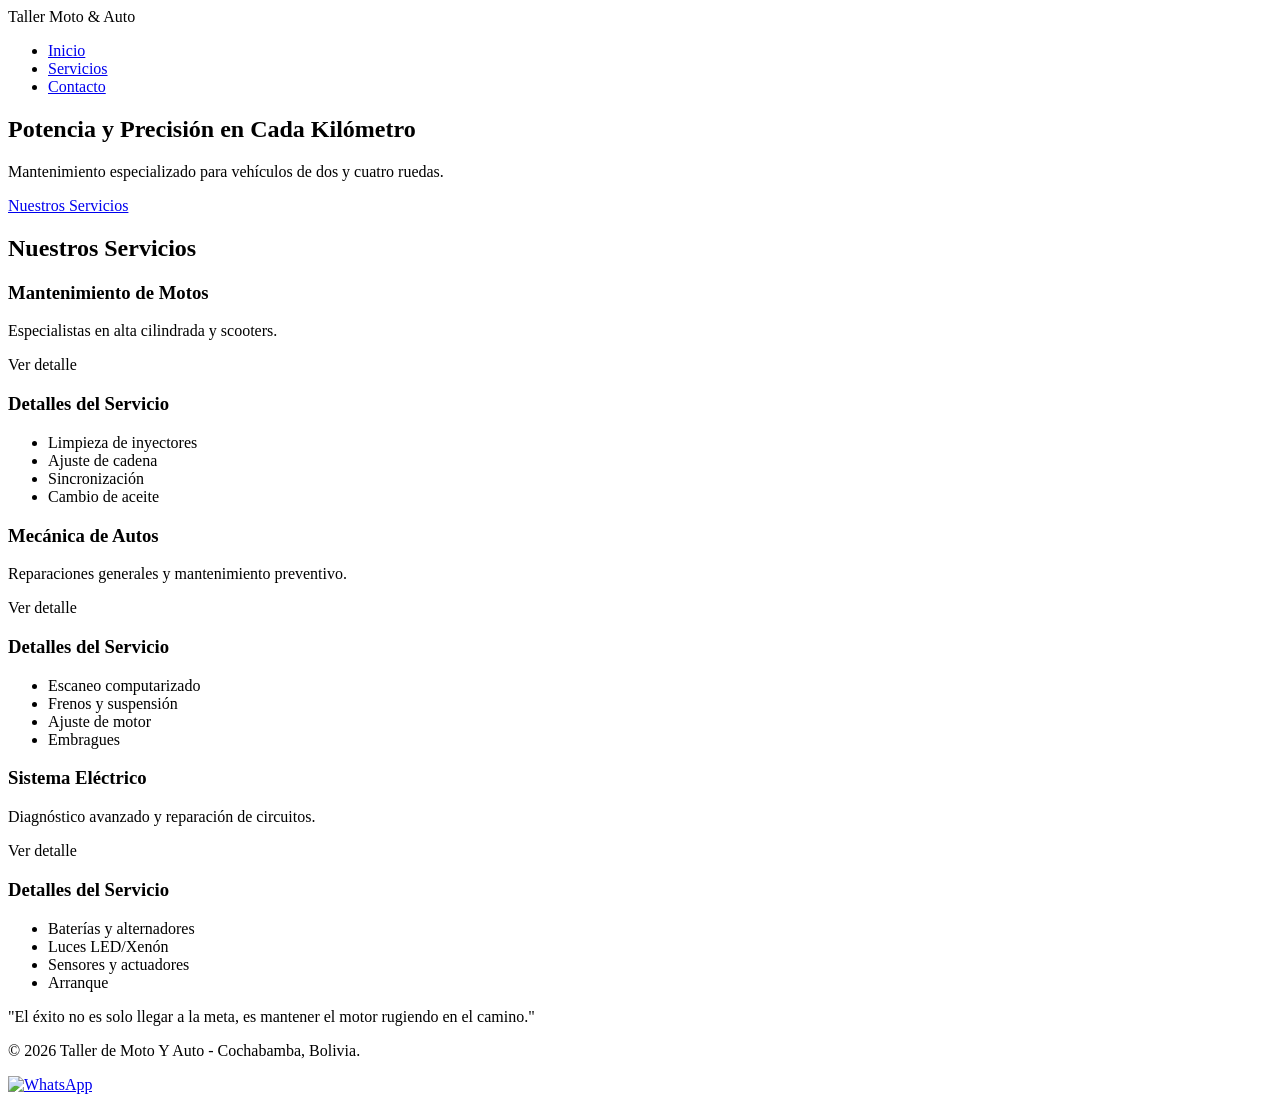
==== index.html @ c3a30435 "Rename proycto emprendimiento/index.html to index.html" ====
<!DOCTYPE html>
<html lang="es">
<head>
    <meta charset="UTF-8">
    <meta name="viewport" content="width=device-width, initial-scale=1.0">
    <title>Taller de Moto Y Auto | Expertos en Mecánica</title>
    <link rel="stylesheet" href="style.css">
    <link href="https://fonts.googleapis.com/css2?family=Bebas+Neue&family=Roboto:wght@300;400;700&display=swap" rel="stylesheet">
</head>
<body>

    <header>
        <nav class="navbar">
            <div class="logo">Taller <span>Moto & Auto</span></div>
            <ul class="nav-links">
                <li><a href="#inicio">Inicio</a></li>
                <li><a href="#servicios">Servicios</a></li>
                <li><a href="#contacto">Contacto</a></li>
            </ul>
        </nav>
        <section id="inicio" class="hero">
            <div class="hero-content">
                <h1>Potencia y Precisión en Cada Kilómetro</h1>
                <p>Mantenimiento especializado para vehículos de dos y cuatro ruedas.</p>
                <a href="#servicios" class="btn-primary">Nuestros Servicios</a>
            </div>
        </section>
    </header>

    <main>
        <section id="servicios" class="services">
            <h2 class="section-title">Nuestros Servicios</h2>
            <div class="services-grid">
                
                <div class="card-container">
                    <div class="card">
                        <div class="card-face card-front">
                            <h3>Mantenimiento de Motos</h3>
                            <p>Especialistas en alta cilindrada y scooters.</p>
                            <span class="btn-detail">Ver detalle</span>
                        </div>
                        <div class="card-face card-back">
                            <h3>Detalles del Servicio</h3>
                            <ul>
                                <li>Limpieza de inyectores</li>
                                <li>Ajuste de cadena</li>
                                <li>Sincronización</li>
                                <li>Cambio de aceite</li>
                            </ul>
                        </div>
                    </div>
                </div>

                <div class="card-container">
                    <div class="card">
                        <div class="card-face card-front">
                            <h3>Mecánica de Autos</h3>
                            <p>Reparaciones generales y mantenimiento preventivo.</p>
                            <span class="btn-detail">Ver detalle</span>
                        </div>
                        <div class="card-face card-back">
                            <h3>Detalles del Servicio</h3>
                            <ul>
                                <li>Escaneo computarizado</li>
                                <li>Frenos y suspensión</li>
                                <li>Ajuste de motor</li>
                                <li>Embragues</li>
                            </ul>
                        </div>
                    </div>
                </div>

                <div class="card-container">
                    <div class="card">
                        <div class="card-face card-front">
                            <h3>Sistema Eléctrico</h3>
                            <p>Diagnóstico avanzado y reparación de circuitos.</p>
                            <span class="btn-detail">Ver detalle</span>
                        </div>
                        <div class="card-face card-back">
                            <h3>Detalles del Servicio</h3>
                            <ul>
                                <li>Baterías y alternadores</li>
                                <li>Luces LED/Xenón</li>
                                <li>Sensores y actuadores</li>
                                <li>Arranque</li>
                            </ul>
                        </div>
                    </div>
                </div>
            </div>
        </section>
    </main>

    <footer>
        <div class="footer-content">
            <p class="motivational-quote">"El éxito no es solo llegar a la meta, es mantener el motor rugiendo en el camino."</p>
            <p>&copy; 2026 Taller de Moto Y Auto - Cochabamba, Bolivia.</p>
        </div>
    </footer>

    <a href="https://wa.me/59162675315" class="whatsapp-btn" target="_blank">
        <img src="https://upload.wikimedia.org/wikipedia/commons/6/6b/WhatsApp.svg" alt="WhatsApp">
    </a>

</body>
</html>
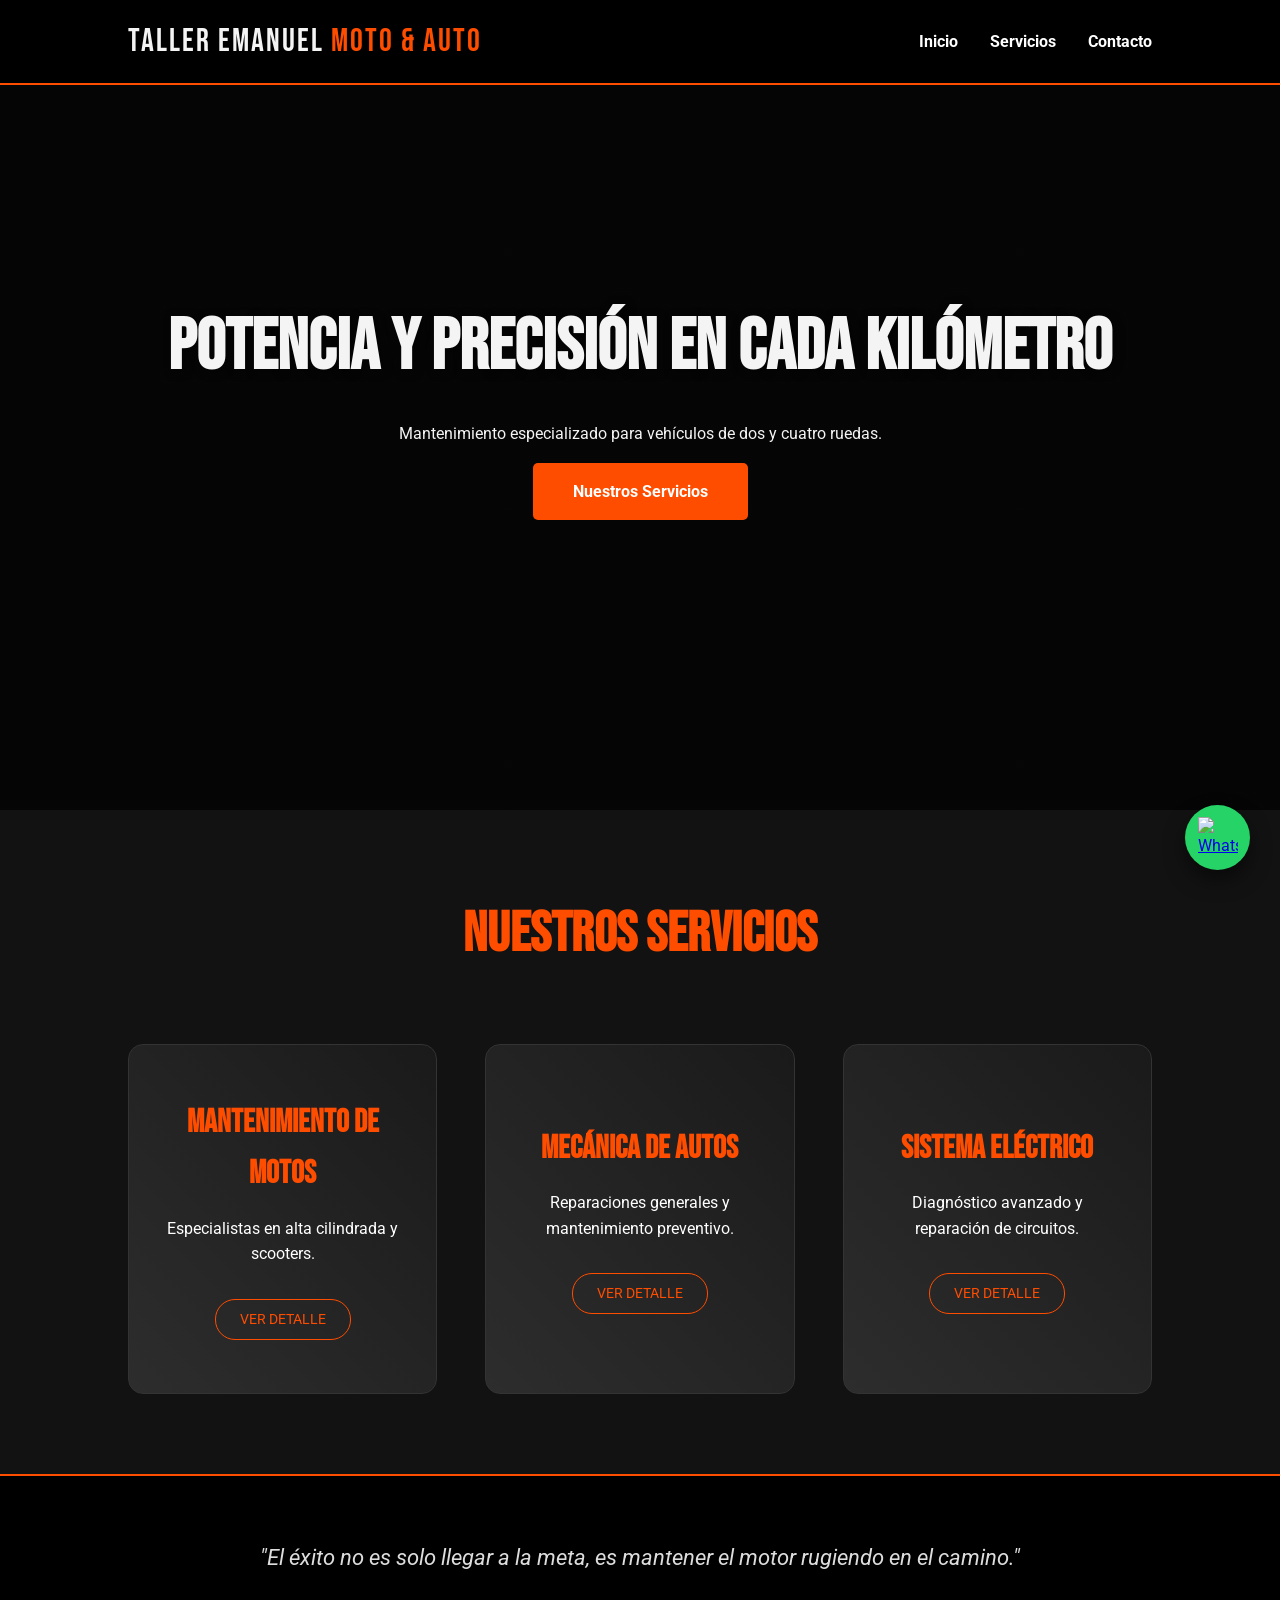
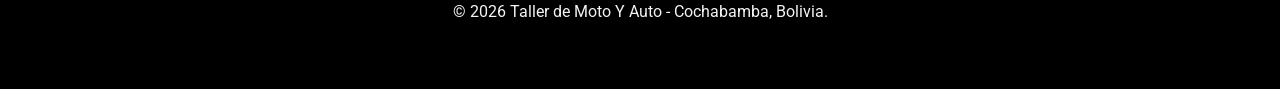
==== commit 0cbd1ec7: "Update index.html" ====
--- a/index.html
+++ b/index.html
@@ -11,7 +11,7 @@
 
     <header>
         <nav class="navbar">
-            <div class="logo">Taller <span>Moto & Auto</span></div>
+            <div class="logo">Taller Emanuel <span>Moto & Auto</span></div>
             <ul class="nav-links">
                 <li><a href="#inicio">Inicio</a></li>
                 <li><a href="#servicios">Servicios</a></li>
--- a/style.css
+++ b/style.css
@@ -0,0 +1,243 @@
+/* Reset básico */
+* {
+    margin: 0;
+    padding: 0;
+    box-sizing: border-box;
+}
+
+:root {
+    --primary-color: #ff4d00; /* Naranja mecánico */
+    --dark-bg: #1a1a1a;
+    --light-text: #f4f4f4;
+    --gray-card: #2d2d2d;
+    --card-height: 350px;
+}
+
+body {
+    font-family: 'Roboto', sans-serif;
+    line-height: 1.6;
+    color: var(--light-text);
+    background-color: #121212;
+    scroll-behavior: smooth;
+}
+
+/* Navegación */
+.navbar {
+    display: flex;
+    justify-content: space-between;
+    align-items: center;
+    padding: 1rem 10%;
+    background: rgba(0, 0, 0, 0.95);
+    position: fixed;
+    width: 100%;
+    top: 0;
+    z-index: 1000;
+    border-bottom: 2px solid var(--primary-color);
+}
+
+.logo {
+    font-family: 'Bebas Neue', cursive;
+    font-size: 2rem;
+    letter-spacing: 2px;
+}
+
+.logo span {
+    color: var(--primary-color);
+}
+
+.nav-links {
+    display: flex;
+    list-style: none;
+}
+
+.nav-links li a {
+    color: white;
+    text-decoration: none;
+    margin-left: 2rem;
+    font-weight: bold;
+    transition: color 0.3s;
+}
+
+.nav-links li a:hover {
+    color: var(--primary-color);
+}
+
+/* Hero Section con Imagen de Motores */
+.hero {
+    height: 90vh;
+    background: linear-gradient(rgba(0,0,0,0.7), rgba(0,0,0,0.7)), 
+                url('https://images.unsplash.com/photo-1598209279122-8541213a0387?q=80&w=2070&auto=format&fit=crop') no-repeat center center/cover;
+    display: flex;
+    align-items: center;
+    justify-content: center;
+    text-align: center;
+}
+
+.hero-content h1 {
+    font-family: 'Bebas Neue', cursive;
+    font-size: clamp(2.5rem, 8vw, 4.5rem);
+    margin-bottom: 1rem;
+    text-shadow: 2px 2px 10px rgba(0,0,0,0.5);
+}
+
+.btn-primary {
+    display: inline-block;
+    background: var(--primary-color);
+    color: white;
+    padding: 1rem 2.5rem;
+    text-decoration: none;
+    font-weight: bold;
+    border-radius: 5px;
+    margin-top: 1rem;
+    transition: background 0.3s;
+}
+
+/* Sección de Servicios */
+.services {
+    padding: 5rem 10%;
+    background-color: #121212;
+}
+
+.section-title {
+    text-align: center;
+    font-family: 'Bebas Neue', cursive;
+    font-size: 3.5rem;
+    margin-bottom: 4rem;
+    color: var(--primary-color);
+}
+
+/* Grid de Tarjetas 3D */
+.services-grid {
+    display: grid;
+    grid-template-columns: repeat(auto-fit, minmax(300px, 1fr));
+    gap: 3rem;
+    perspective: 1000px; /* Necesario para el efecto 3D */
+}
+
+.card-container {
+    height: var(--card-height);
+    cursor: pointer;
+}
+
+.card {
+    position: relative;
+    width: 100%;
+    height: 100%;
+    transition: transform 0.8s cubic-bezier(0.175, 0.885, 0.32, 1.275);
+    transform-style: preserve-3d; 
+}
+
+/* El giro ocurre aquí */
+.card-container:hover .card {
+    transform: rotateY(180deg);
+}
+
+.card-face {
+    position: absolute;
+    width: 100%;
+    height: 100%;
+    backface-visibility: hidden; /* Oculta la parte que no está de frente */
+    border-radius: 15px;
+    padding: 2rem;
+    display: flex;
+    flex-direction: column;
+    justify-content: center;
+    align-items: center;
+    text-align: center;
+    border: 1px solid #333;
+}
+
+/* Lado Frontal */
+.card-front {
+    background: linear-gradient(45deg, #2d2d2d, #1a1a1a);
+    color: white;
+}
+
+.card-front h3 {
+    font-family: 'Bebas Neue', cursive;
+    font-size: 2rem;
+    margin-bottom: 1rem;
+    color: var(--primary-color);
+}
+
+.btn-detail {
+    margin-top: 2rem;
+    color: var(--primary-color);
+    border: 1px solid var(--primary-color);
+    padding: 0.5rem 1.5rem;
+    border-radius: 20px;
+    font-size: 0.9rem;
+    text-transform: uppercase;
+}
+
+/* Lado Trasero (Detalle escondido) */
+.card-back {
+    background: var(--primary-color);
+    color: white;
+    transform: rotateY(180deg); /* El lado trasero empieza rotado */
+}
+
+.card-back h3 {
+    font-family: 'Bebas Neue', cursive;
+    margin-bottom: 1.5rem;
+    border-bottom: 2px solid rgba(255,255,255,0.3);
+    padding-bottom: 0.5rem;
+}
+
+.card-back ul {
+    list-style: none;
+    text-align: left;
+}
+
+.card-back ul li {
+    margin-bottom: 0.8rem;
+    font-weight: 500;
+}
+
+.card-back ul li::before {
+    content: '🔧';
+    margin-right: 10px;
+}
+
+/* Footer */
+footer {
+    background: #000;
+    padding: 4rem 10%;
+    text-align: center;
+    border-top: 2px solid var(--primary-color);
+}
+
+.motivational-quote {
+    font-style: italic;
+    font-size: 1.4rem;
+    margin-bottom: 1.5rem;
+    color: #ddd;
+    max-width: 800px;
+    margin-left: auto;
+    margin-right: auto;
+}
+
+/* Botón WhatsApp */
+.whatsapp-btn {
+    position: fixed;
+    bottom: 30px;
+    right: 30px;
+    width: 65px;
+    height: 65px;
+    background-color: #25d366;
+    border-radius: 50%;
+    display: flex;
+    justify-content: center;
+    align-items: center;
+    box-shadow: 0 10px 20px rgba(0,0,0,0.5);
+    transition: transform 0.3s;
+    z-index: 2000;
+}
+
+.whatsapp-btn:hover {
+    transform: scale(1.15);
+}
+
+.whatsapp-btn img {
+    width: 40px;
+}
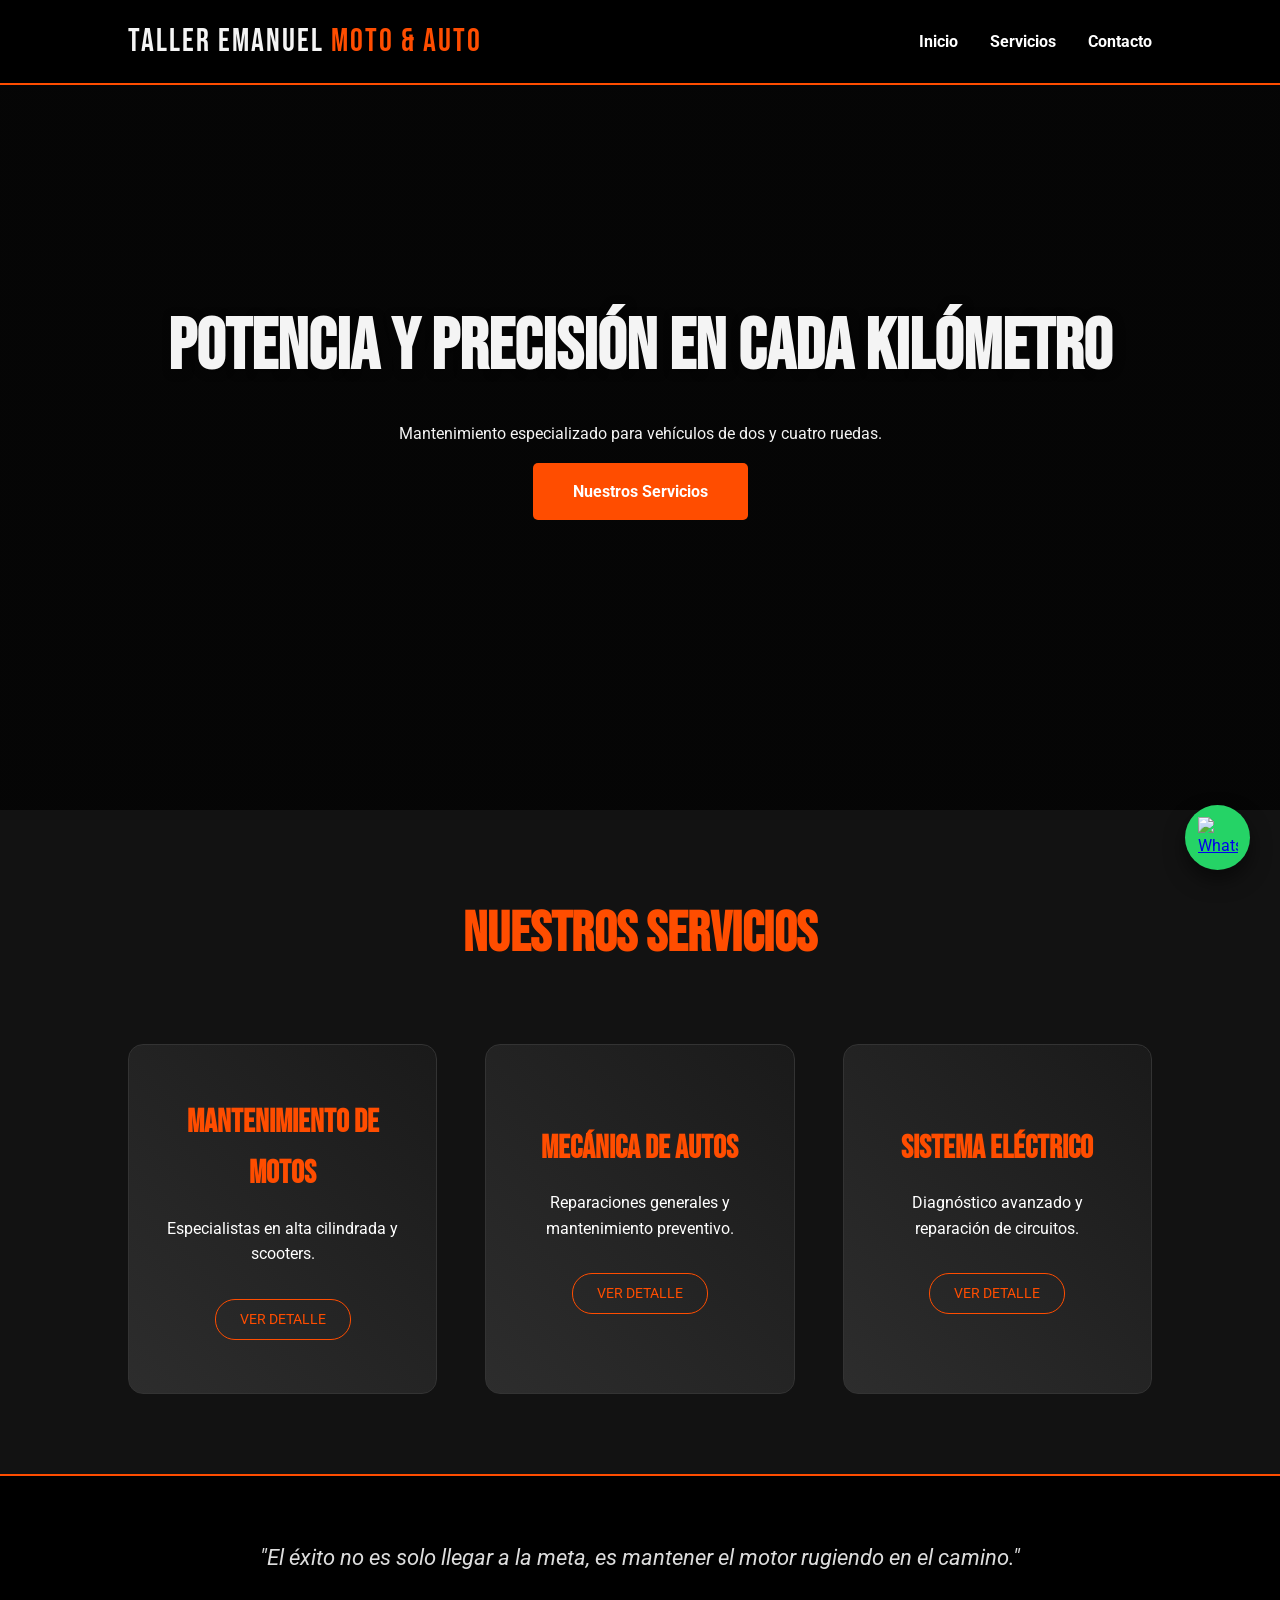
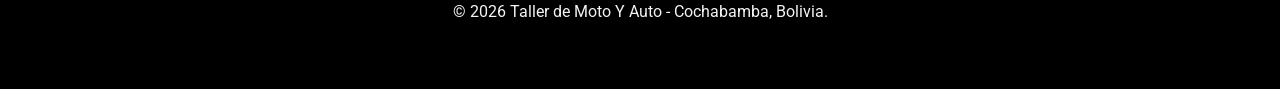
==== commit 02c51050: "Update index.html" ====
--- a/index.html
+++ b/index.html
@@ -99,7 +99,7 @@
         </div>
     </footer>
 
-    <a href="https://wa.me/59162675315" class="whatsapp-btn" target="_blank">
+    <a href="https://wa.me/59162675315" class="whatsapp-btn">
         <img src="https://upload.wikimedia.org/wikipedia/commons/6/6b/WhatsApp.svg" alt="WhatsApp">
     </a>
 
